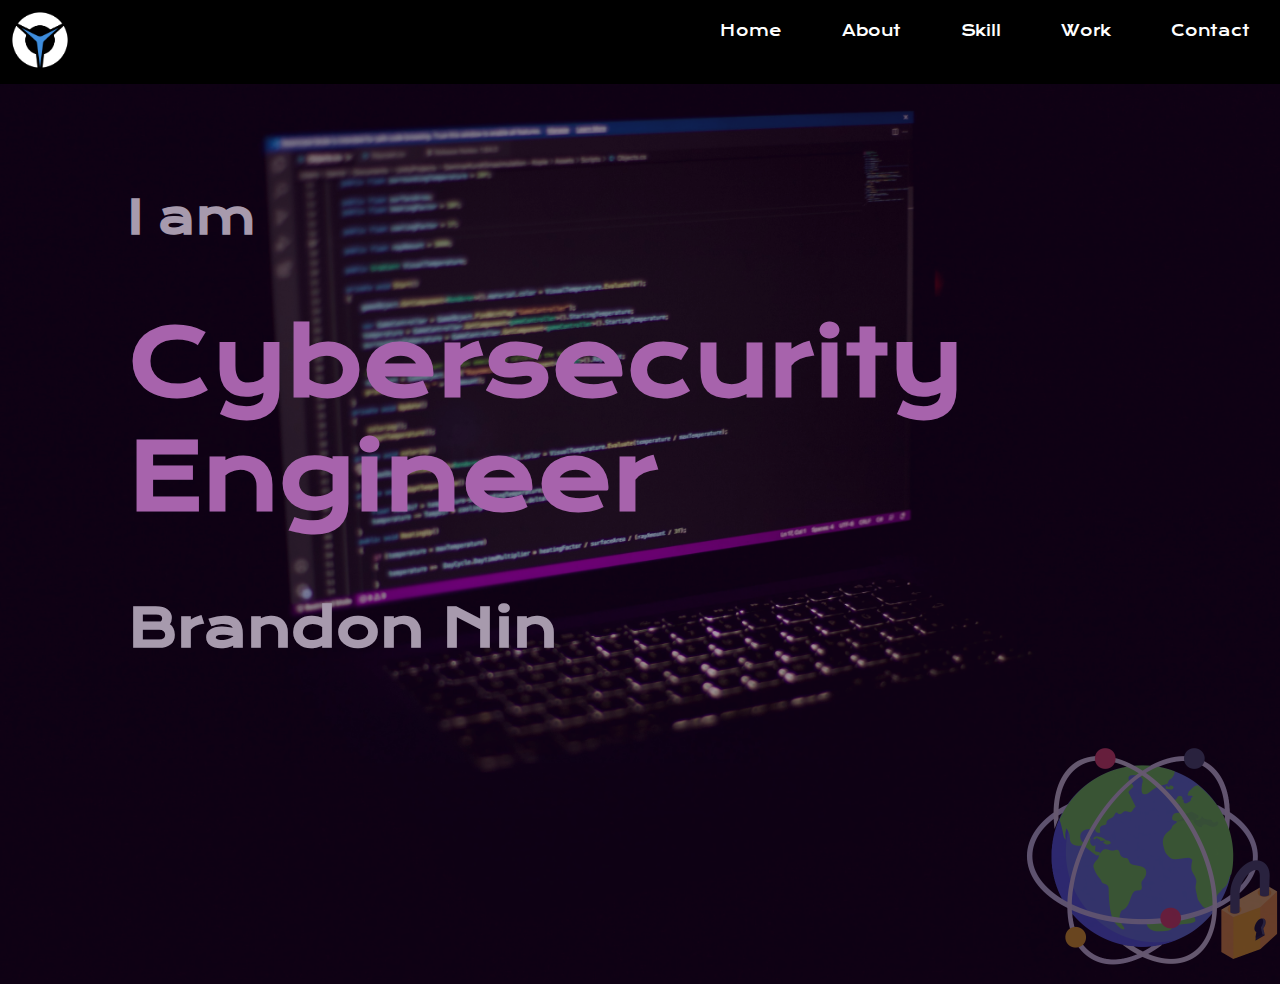
==== index.html @ e5cbd476 "Assignment_WD upload to Web" ====
<!DOCTYPE html>
<html lang="en">

<head>
    <link rel="preconnect" href="https://fonts.googleapis.com">
    <link rel="preconnect" href="https://fonts.gstatic.com" crossorigin>
    <link
        href="https://fonts.googleapis.com/css2?family=Dancing+Script:wght@700&family=Fira+Sans:wght@500&family=Gasoek+One&family=Krona+One&family=Mukta:wght@800&family=Pacifico&display=swap"
        rel="stylesheet">
    <link rel="stylesheet" href="Assignment_css/Assignment_home.css">
    <title>Brandon Nin Wai Hong Portfolio Home</title>
    <meta name="viewport" content="width=device-width, initial-scale=1.0">
</head>

<body>
    <div id="container">
        <div id="header">
            <div id="logo">
                <div><img src="Assignment_css/A_css_img/logo.png" alt="logo" width="60px"></div>
            </div>
            <div id="menu">
                <div><a href="Assignment_home.html">Home</a></div>
                <div><a href="Assignment_about.html">About</a></div>
                <div><a href="Assignment_skill.html">Skill</a></div>
                <div><a href="Assignment_work.html">Work</a></div>
                <div><a href="Assignment_contact.html">Contact</a></div>
            </div>
        </div>
        <div class="main">
            <div id="earth">
                <img src="Assignment_css/A_css_img/protection.png" alt="earth">
            </div>
            <div id="name">
                <div>
                    <h4>I am</h4>
                    <h1>Cybersecurity <br> Engineer</h1>
                    <h3>Brandon Nin</h3>
                </div>
            </div>
        </div>
    </div>
</body>

</html>
---- Assignment_css/Assignment_home.css ----
body {
    background-color: rgb(35, 4, 51);
    margin: 0px;
}

#header {
    background-color: black;
    display: flex;
    justify-content: space-between;
}

#logo {
    margin: 10px;
}

#menu {
    display: flex;
    justify-content: space-around;
}

#menu div {
    font-family: 'Krona One', sans-serif;
    font-size: 15px;
    margin: 20px;
}

#menu a {
    color: white;
    padding: 10px;
    vertical-align: middle;
    text-decoration: none;
}

#menu div:hover {
    padding: 10px;
    background-color: rgb(255, 163, 253);
    color: rgb(0, 0, 0);
}

.main {
    background-image: url(A_css_img/hack_code.jpg);
    background-size: cover;
    background-repeat: no-repeat;
    background-position: center;
    opacity: 60%;
    position: relative;
}

.main {
    min-height: 800px;
    height: calc(100vh);
}

#earth img {
    position: absolute;
    bottom: 0%;
    right: 0%;
    width: 20%;
    opacity: 60%;
}

#name {
    font-family: 'Krona One', sans-serif;
    position: absolute;
    top: 5%;
    left: 10%;
    font-size: 45px;
    color: white;
}

#name h1 {
    color: rgb(255, 163, 253);
}


@media (max-width: 960px) {
    #name {
        font-family: 'Krona One', sans-serif;
        position: absolute;
        top: 5%;
        left: 10%;
        font-size: 30px;
        color: white;
    }

    #earth img {
        position: absolute;
        bottom: 0%;
        right: 0%;
        width: 40%;
    }
}

@media (max-width: 640px) {
    #name {
        font-family: 'Krona One', sans-serif;
        position: absolute;
        top: 5%;
        left: 10%;
        font-size: 20px;
        color: white;
    }

    #earth img {
        position: absolute;
        bottom: 0%;
        right: 0%;
        width: 50%;
        opacity: 60%;
    }
}

@media (max-width: 410px) {
    #name {
        font-family: 'Krona One', sans-serif;
        position: absolute;
        top: 5%;
        left: 10%;
        font-size: 20px;
        color: white;
    }

    #earth img {
        position: absolute;
        bottom: 0%;
        right: 0%;
        width: 50%;
        opacity: 60%;
    }
}
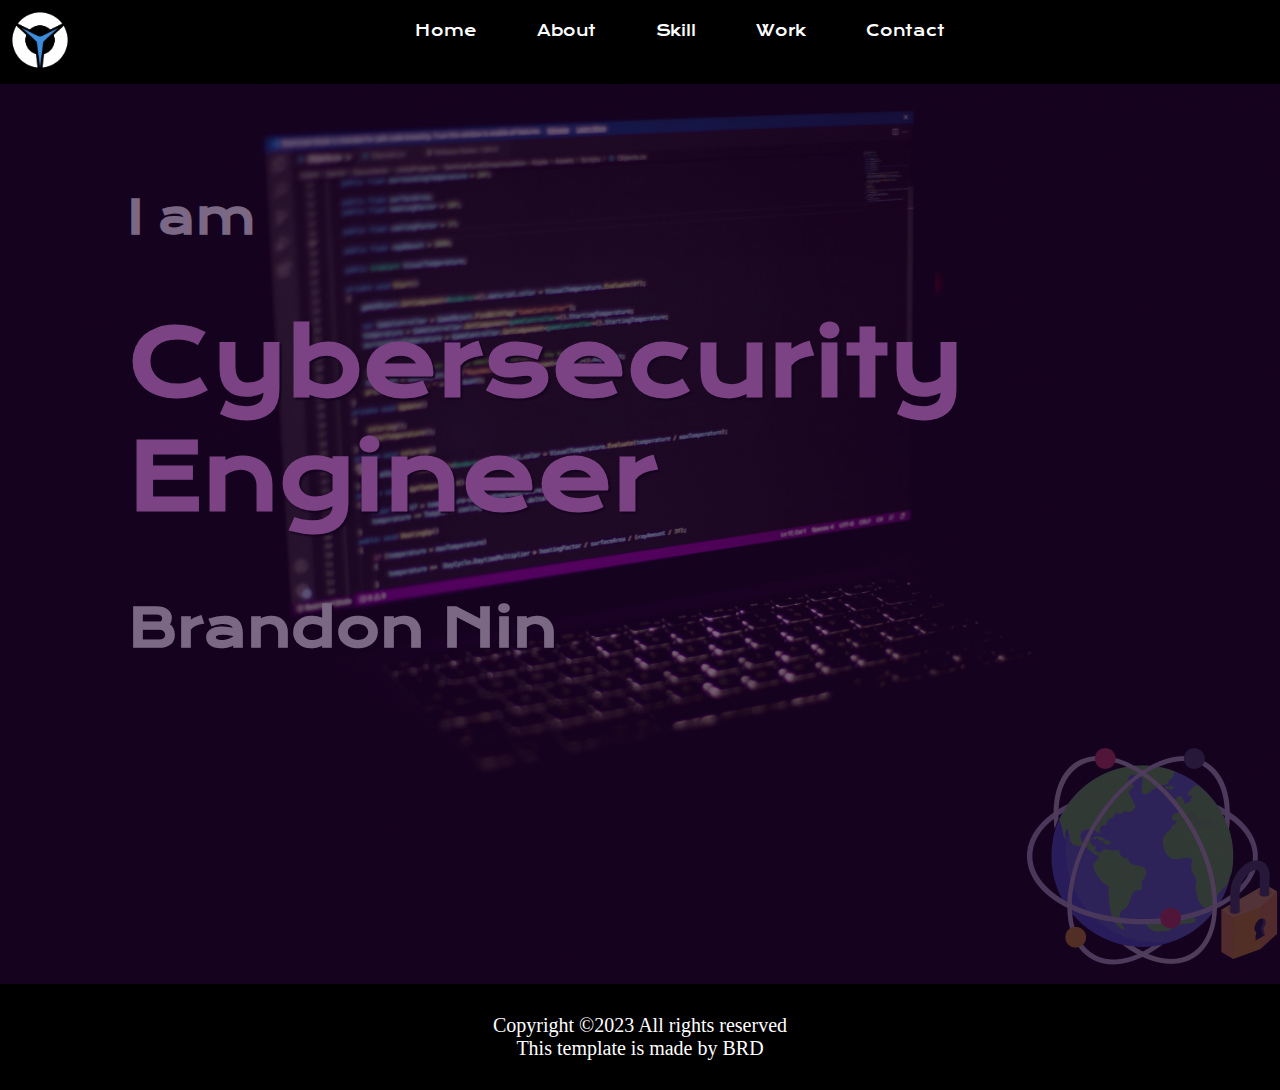
==== commit 738430d7: "big changed footer" ====
--- a/index.html
+++ b/index.html
@@ -19,16 +19,19 @@
                 <div><img src="Assignment_css/A_css_img/logo.png" alt="logo" width="60px"></div>
             </div>
             <div id="menu">
-                <div><a href="Assignment_home.html">Home</a></div>
+                <div><a href="index.html">Home</a></div>
                 <div><a href="Assignment_about.html">About</a></div>
                 <div><a href="Assignment_skill.html">Skill</a></div>
                 <div><a href="Assignment_work.html">Work</a></div>
                 <div><a href="Assignment_contact.html">Contact</a></div>
             </div>
+            <a href="javascript:void(0);" class="icon" onclick="myFunction()">
+                <img src="Assignment_css/A_css_img/menubar.png" alt="menu">
+            </a>
         </div>
         <div class="main">
             <div id="earth">
-                <img src="Assignment_css/A_css_img/protection.png" alt="earth">
+                <img src="Assignment_css/A_css_img/protection.png" alt="earth" width="30px">
             </div>
             <div id="name">
                 <div>
@@ -38,6 +41,21 @@
                 </div>
             </div>
         </div>
+        <footer>
+            <p>Copyright ©2023 All rights reserved
+                <br>This template is made by BRD
+            </p>
+        </footer>
+        <script>
+            function myFunction() {
+                var x = document.getElementById("menu");
+                if (x.style.display === "block") {
+                    x.style.display = "none";
+                } else {
+                    x.style.display = "block";
+                }
+            }
+        </script>
     </div>
 </body>
 
--- a/Assignment_css/Assignment_home.css
+++ b/Assignment_css/Assignment_home.css
@@ -37,12 +37,17 @@
     color: rgb(0, 0, 0);
 }
 
+#header a.icon img {
+    overflow: hidden;
+    display: none;
+}
+
 .main {
     background-image: url(A_css_img/hack_code.jpg);
     background-size: cover;
     background-repeat: no-repeat;
     background-position: center;
-    opacity: 60%;
+    opacity: 40%;
     position: relative;
 }
 
@@ -66,10 +71,19 @@
     left: 10%;
     font-size: 45px;
     color: white;
+    text-shadow: 2px 2px 2px black;
 }
 
 #name h1 {
     color: rgb(255, 163, 253);
+}
+
+footer {
+    background-color: black;
+    color: white;
+    font-size: 20px;
+    text-align: center;
+    padding: 10px;
 }
 
 
@@ -110,13 +124,41 @@
     }
 }
 
-@media (max-width: 410px) {
+@media (max-width: 460px) {
+
+    #header {
+        overflow: hidden;
+        background-color: black;
+        position: relative;
+    }
+
+    #header #menu {
+        display: none;
+    }
+
+    #header a.icon img {
+        display: flex;
+        width: 30px;
+        position: absolute;
+        right: 0;
+        top: 0;
+        padding: 20px;
+    }
+
+    #menu div {
+        color: white;
+        padding: 14px 16px;
+        text-decoration: none;
+        font-size: 17px;
+        display: block;
+    }
+
     #name {
         font-family: 'Krona One', sans-serif;
         position: absolute;
         top: 5%;
         left: 10%;
-        font-size: 20px;
+        font-size: 18px;
         color: white;
     }
 
